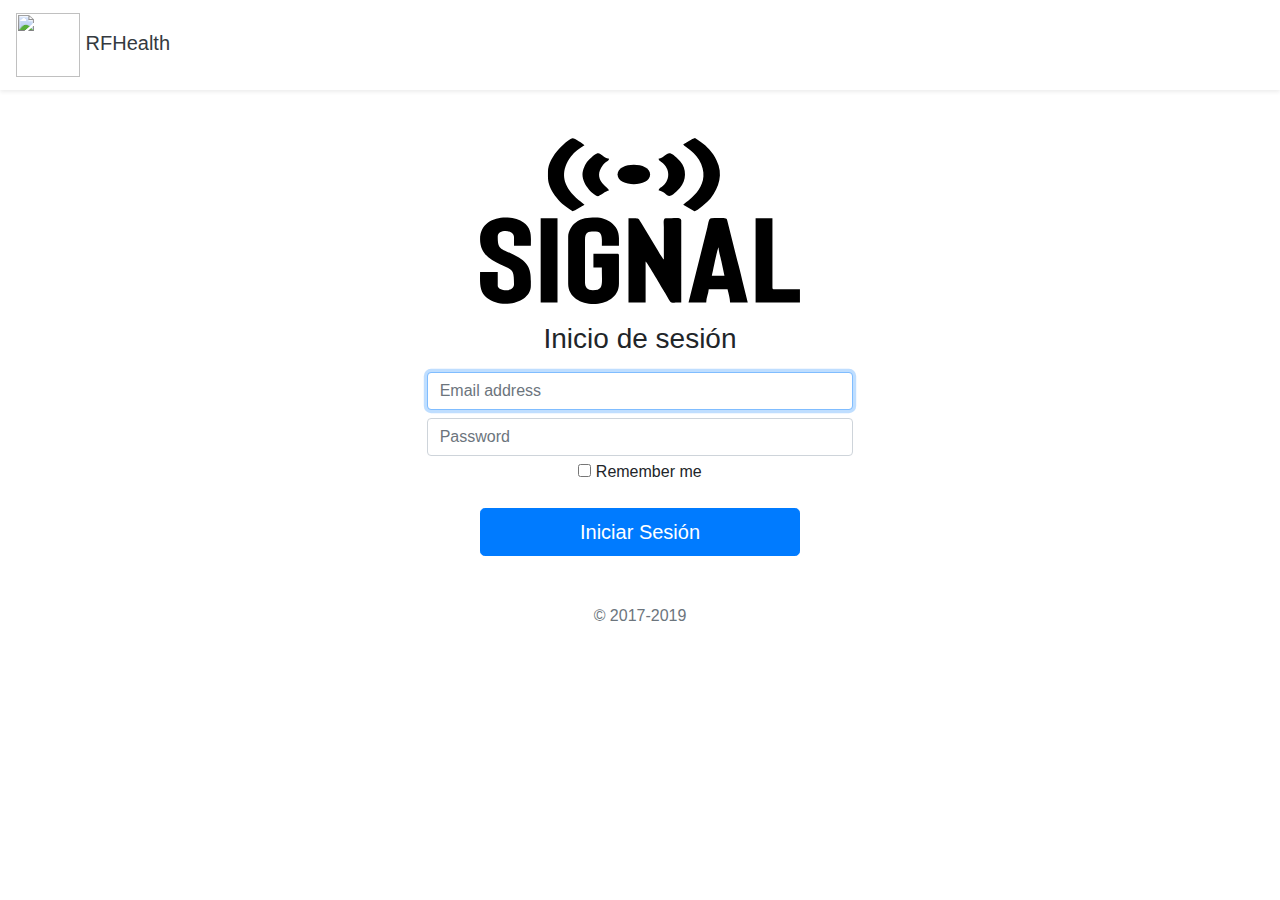
==== Index.html @ 510785b6 "Base de las páginas" ====
<!DOCTYPE html>
<html lang="en">

<head>

    <head>
        <meta charset="UTF-8">
        <meta name="viewport" content="width=device-width, initial-scale=1.0">
        <meta http-equiv="X-UA-Compatible" content="ie=edge">
        <link rel="stylesheet" href="assets/css/libs/bootstrap.css">
        <link rel="stylesheet" href="assets/css/views/normalize.css">
        <script src="https://code.jquery.com/jquery-3.3.1.slim.min.js"
            integrity="sha384-q8i/X+965DzO0rT7abK41JStQIAqVgRVzpbzo5smXKp4YfRvH+8abtTE1Pi6jizo"
            crossorigin="anonymous"></script>
        <script src="https://cdnjs.cloudflare.com/ajax/libs/popper.js/1.14.7/umd/popper.min.js"
            integrity="sha384-UO2eT0CpHqdSJQ6hJty5KVphtPhzWj9WO1clHTMGa3JDZwrnQq4sF86dIHNDz0W1"
            crossorigin="anonymous"></script>
        <script src="https://stackpath.bootstrapcdn.com/bootstrap/4.3.1/js/bootstrap.min.js"
            integrity="sha384-JjSmVgyd0p3pXB1rRibZUAYoIIy6OrQ6VrjIEaFf/nJGzIxFDsf4x0xIM+B07jRM"
            crossorigin="anonymous"></script>
        <title>Inicio de sesión</title>
    </head>
</head>

<body>
    <header>
        <nav class="navbar navbar-expand-lg navbar-light bg-white shadow-sm">
            <a class="navbar-brand text-dark" href="#">
                <img src="assets/img/icon.png" width="64" height="64" class="d-inline-block align-center font-weight-bold" alt="">
                RFHealth
            </a>
            </div>
        </nav>
    </header>
    <main class="text-center">
        <form class="form-signin my-auto">
            <img class="mt-5" style=" width:25%;" src="assets/img/signal-negro.svg" alt="">
            <h1 class="h3 mb-3 font-weight-normal">Inicio de sesión</h1>
            <div class="">
                <label for="inputEmail" class="sr-only">ID</label>
                <input type="email" id="inputEmail" class="form-control col-8 col-lg-4 col-md-4 mx-auto"
                    placeholder="Email address" required="" autofocus="">
                <label for="inputPassword" class="sr-only"></label>
                <input type="password" id="inputPassword" class="form-control col-8 col-lg-4 col-md-4  mx-auto mt-2"
                    placeholder="Password" required="">
                <div class="checkbox mb-3">
                    <label>
                        <input type="checkbox" value="remember-me" class="mt-2"> Remember me
                    </label>
                </div>
                <button class="btn btn-lg btn-primary btn-block col-6 col-md-3 mx-auto" type="submit">Iniciar
                    Sesión</button>
                <p class="mt-5 mb-3 text-muted">© 2017-2019</p>
        </form>
    </main>
    <footer>

    </footer>
</body>

</html>
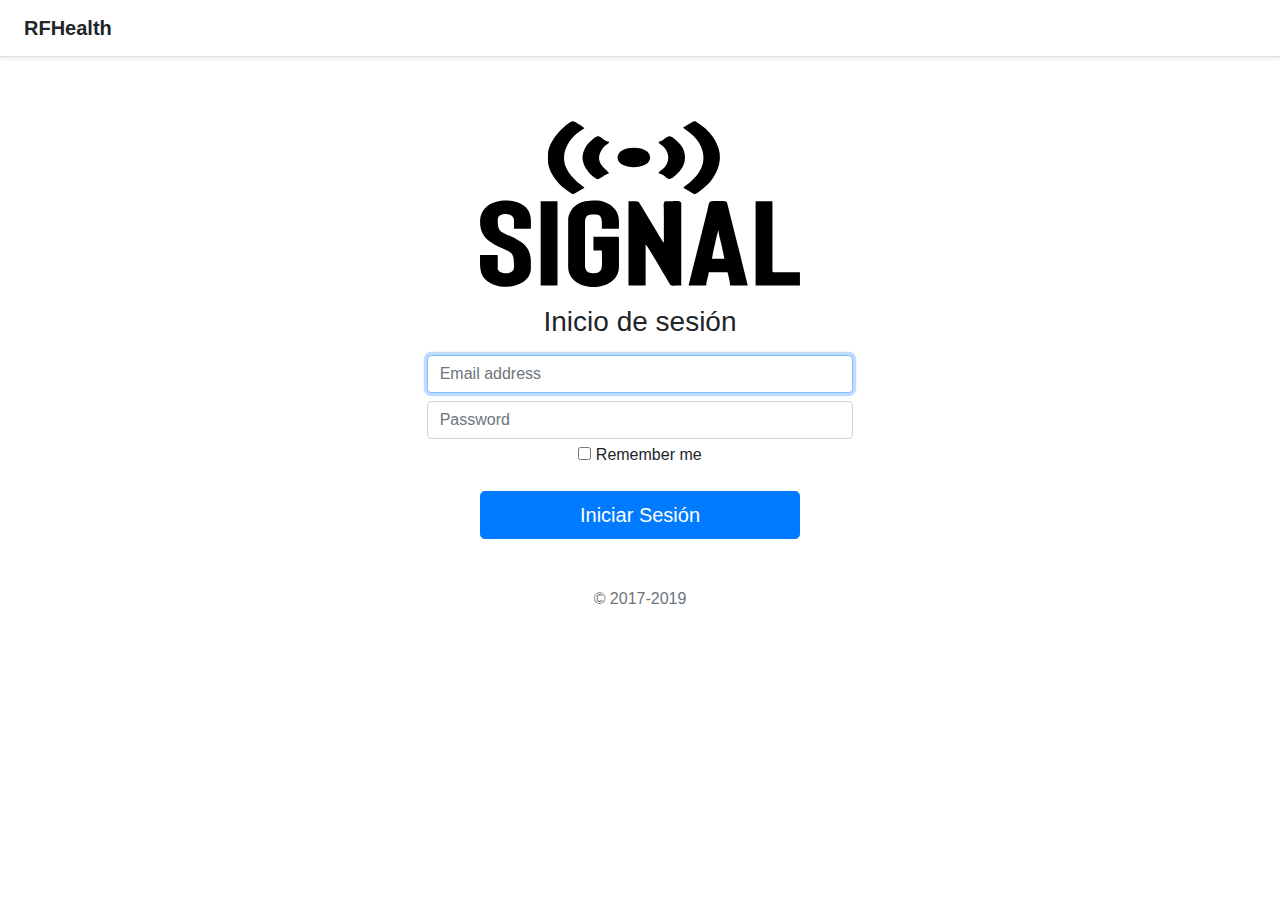
==== commit f8ce9798: "Estadisticas de Usuario" ====
--- a/Index.html
+++ b/Index.html
@@ -23,14 +23,10 @@
 </head>
 
 <body>
-    <header>
-        <nav class="navbar navbar-expand-lg navbar-light bg-white shadow-sm">
-            <a class="navbar-brand text-dark" href="#">
-                <img src="assets/img/icon.png" width="64" height="64" class="d-inline-block align-center font-weight-bold" alt="">
-                RFHealth
-            </a>
-            </div>
-        </nav>
+    <header class="">
+        <div class="d-flex flex-column flex-md-row align-items-center p-3 px-md-4 mb-3 bg-white border-bottom shadow-sm">
+            <h5 class="my-0 mr-md-auto font-weight-bold">RFHealth</h5>
+        </div>
     </header>
     <main class="text-center">
         <form class="form-signin my-auto">
